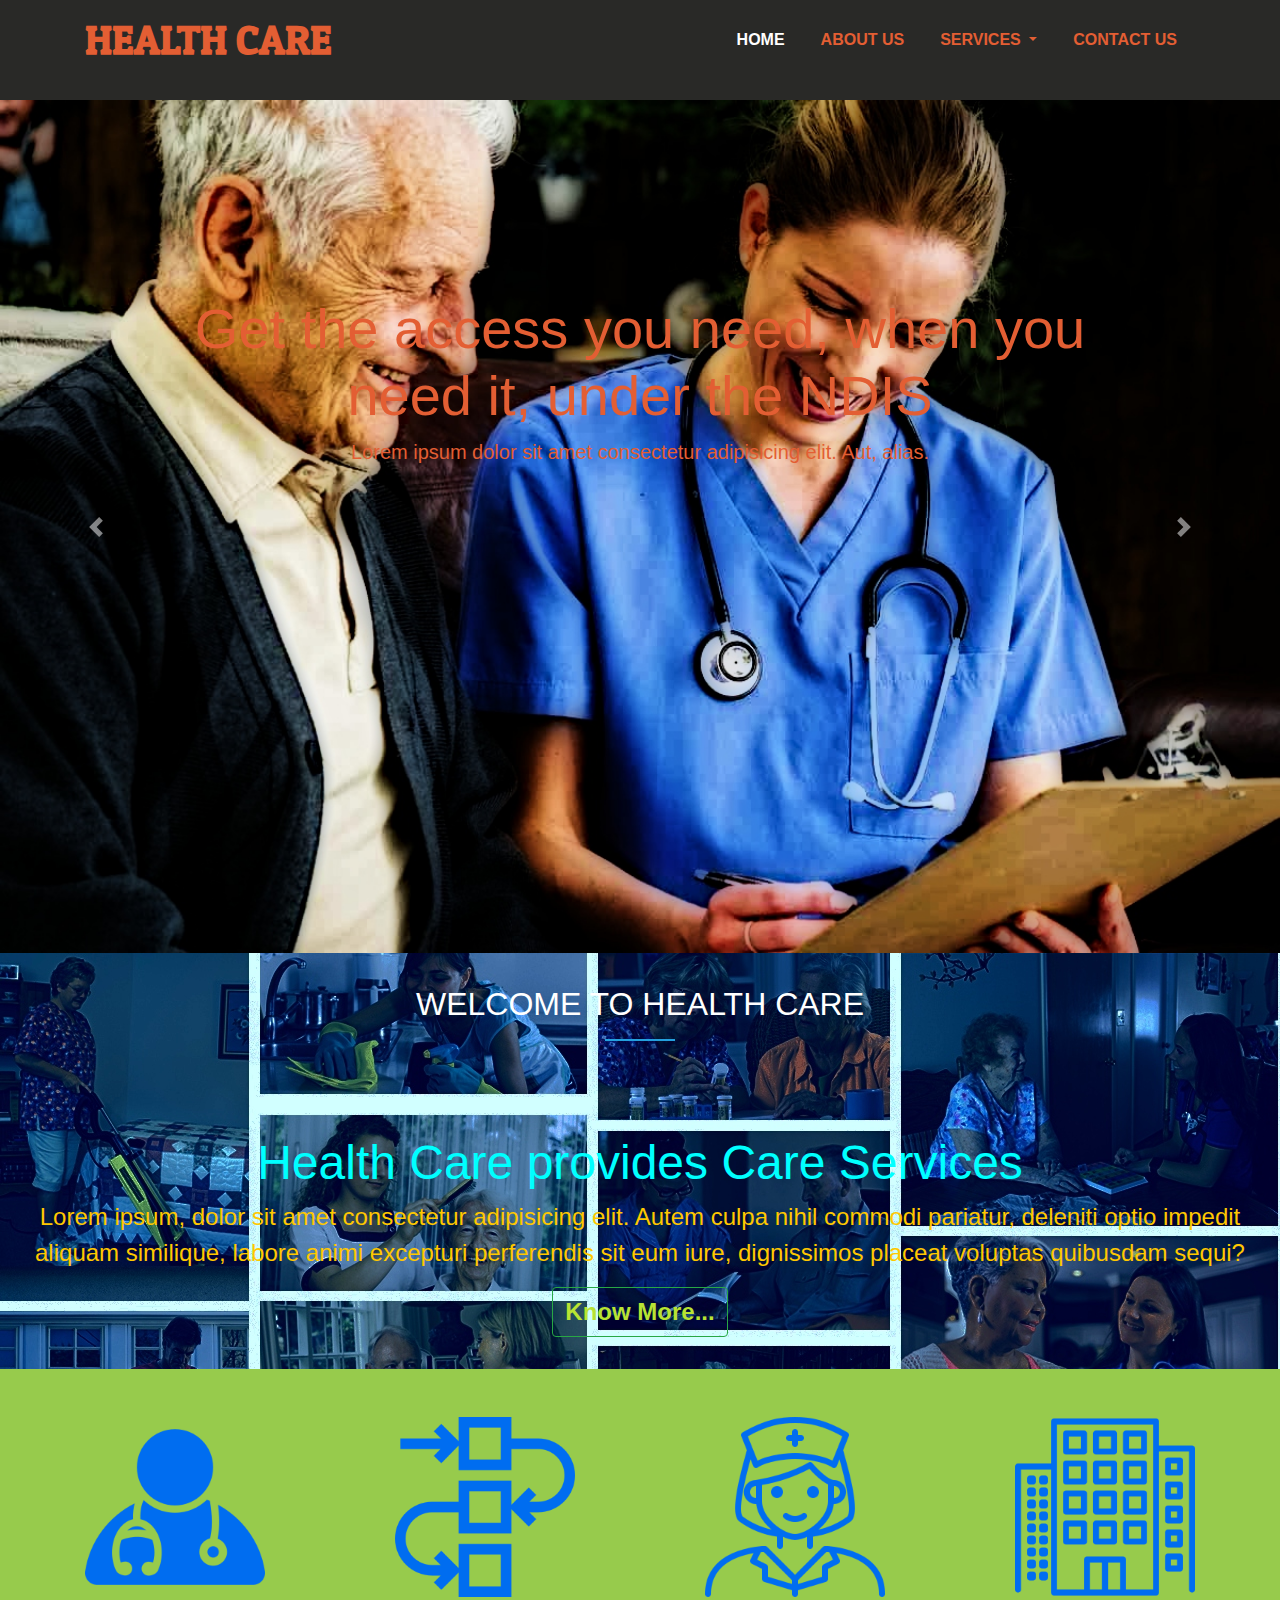
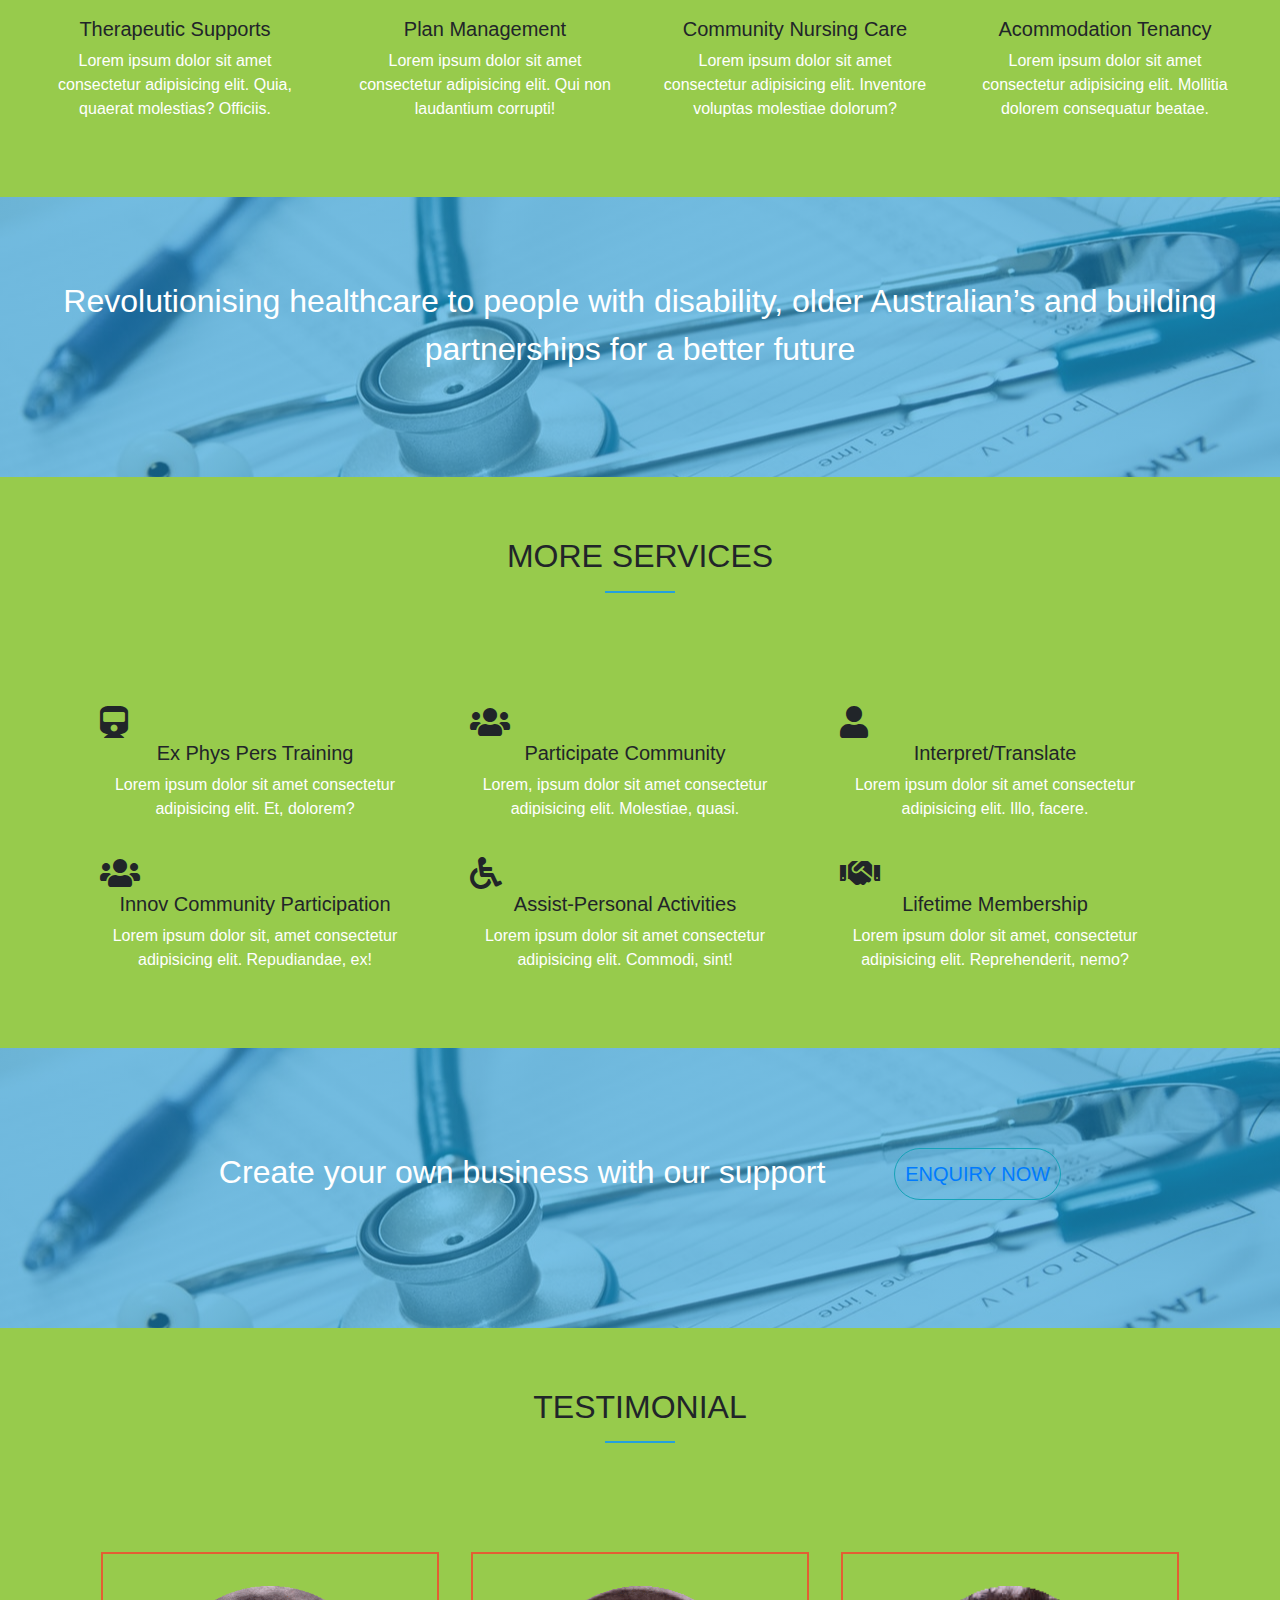
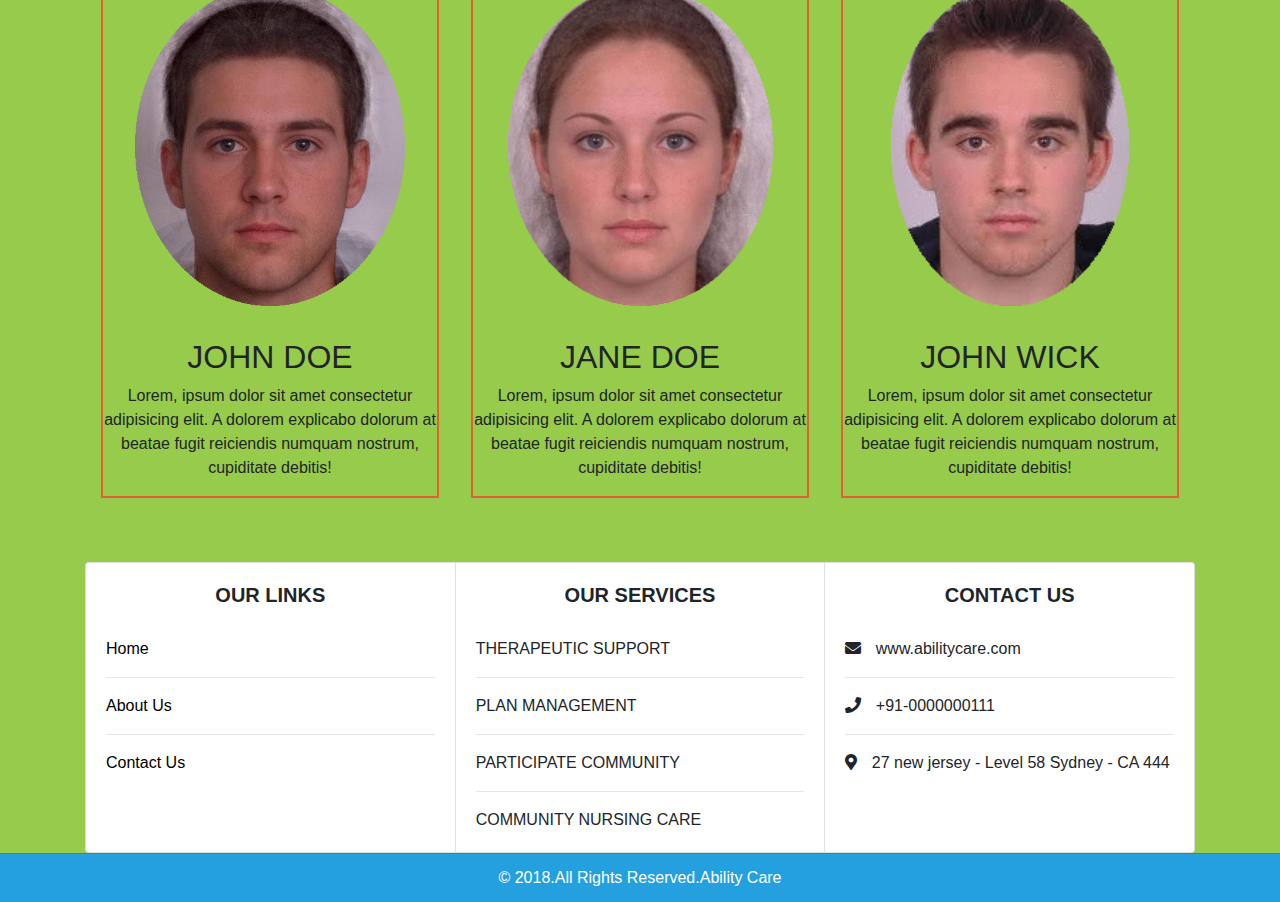
==== index.html @ 8fb24cd8 "Adding all files" ====
<!DOCTYPE html>
<html lang="en">
  <head>
    <meta charset="UTF-8" />
    <meta name="viewport" content="width=device-width, initial-scale=1.0" />
    <meta http-equiv="X-UA-Compatible" content="ie=edge" />
    <title>Health Care</title>

    <!-- -------------BOOTSTRAP CSS----------- -->
    <link
      rel="stylesheet"
      href="https://maxcdn.bootstrapcdn.com/bootstrap/4.0.0/css/bootstrap.min.css"
      integrity="sha384-Gn5384xqQ1aoWXA+058RXPxPg6fy4IWvTNh0E263XmFcJlSAwiGgFAW/dAiS6JXm"
      crossorigin="anonymous"
    />

    <!-- --------FONT AWESOME -------------- -->
    <link rel="stylesheet" href="https://use.fontawesome.com/releases/v5.0.7/css/all.css">

    <!-- -------------CSS-------------------  -->
    <link rel="stylesheet" href="css/style.css" />
  </head>
  <body>
    <!-- ----------------HEADER SECTION-----------------  -->
    <div class="main-header">
      <nav class="navbar navbar-expand-md ">
        <header class="container header">
          <a class="my-brand" href="index.html">HEALTH CARE</a>
          <button
            class="navbar-toggler"
            type="button"
            data-toggle="collapse"
            data-target="#navbarSupportedContent"
            aria-controls="navbarSupportedContent"
            aria-expanded="false"
            aria-label="Toggle navigation"
          >
            <span class="navbar-toggler-icon"></span>
          </button>

          <div class="collapse navbar-collapse" id="navbarSupportedContent">
            <ul class="navbar-nav ml-auto">
              <li class="nav-item active">
                <a class="nav-link my-link my-active" href="index.html" 
                  >HOME <span class="sr-only">(current)</span></a
                >
              </li>
              <li class="nav-item">
                <a class="nav-link my-link" href="about.html">ABOUT US</a>
              </li>
              <li class="nav-item dropdown">
                <a
                  class="nav-link dropdown-toggle my-link"
                  href="#"
                  id="navbarDropdown"
                  role="button"
                  data-toggle="dropdown"
                  aria-haspopup="true"
                  aria-expanded="false"
                >
                  SERVICES
                </a>
                <div class="dropdown-menu my-item" aria-labelledby="navbarDropdown">
                  <a class="dropdown-item" href="#third-section">THERAPEUTIC SUPPORT</a>
                  <a class="dropdown-item" href="#third-section">PLAN MANAGEMENT</a>
                  <a class="dropdown-item" href="#third-section">PARTICIPATE COMMUNITY</a>
                  <a class="dropdown-item" href="#third-section">COMMUNITY NURSING CARE</a>
                </div>
              </li>
              <li class="nav-item">
                <a class="nav-link my-link" href="contact.html">CONTACT US</a>
              </li>
            </ul>
          </div>
        </header>
      </nav>
    </div>

    <!-- <section class="first-section">
      <div class="background-image">
        <div class="content">
          <p>Get the access you need, when you need it, under the NDIS</p>
          <p class="small">
            We are custom tattoo & art studio located at the iron bird lofts in
            the Cultural art districts Downtown
          </p>
        </div>
      </div>
    </section> -->

    <div id="carouselExampleControls" class="carousel slide" data-ride="carousel">
            <div class="carousel-inner">
              <div class="carousel-item active">
                <img class="d-block w-100" src="edited/background1.jpg" alt="First slide">
                <div class="carousel-caption d-none d-md-block">
                    <h5>Get the access you need, when you need it, under the NDIS</h5>
                    <p>Lorem ipsum dolor sit amet consectetur adipisicing elit. Aut, alias.</p>
                </div>
              </div>
              <div class="carousel-item">
                <img class="d-block w-100" src="images/background2.jpg" alt="Second slide">
                <div class="carousel-caption d-none d-md-block">
                    <h5>Get the access you need, when you need it, under the NDIS</h5>
                    <p>Lorem ipsum dolor sit amet consectetur adipisicing elit. Et, accusantium!</p>
                </div>
              </div>
            </div>
            <a class="carousel-control-prev" href="#carouselExampleControls" role="button" data-slide="prev">
              <span class="carousel-control-prev-icon" aria-hidden="true"></span>
              <span class="sr-only">Previous</span>
            </a>
            <a class="carousel-control-next" href="#carouselExampleControls" role="button" data-slide="next">
              <span class="carousel-control-next-icon" aria-hidden="true"></span>
              <span class="sr-only">Next</span>
            </a>
          </div>

          <section class="introduction">
                <div>
                  <h2>WELCOME TO HEALTH CARE</h2>
                  <div class="underline"></div>

                <div class="introduction-content"> 
                    <h5>Health Care provides Care Services</h5>
                    <p>Lorem ipsum, dolor sit amet consectetur adipisicing elit. Autem culpa nihil commodi pariatur, deleniti optio impedit aliquam similique, labore animi excepturi perferendis sit eum iure, dignissimos placeat voluptas quibusdam sequi?</p>
                    <button class="btn btn-outline-success"> <a href="about.html" style="text-decoration: none; color:#b8e333; font-size: 1.5rem; font-weight: bold;">Know More...</a> </button>
                </div>
                </div>
                
          </section>

    <section class="second-section row">
      <div class="second-section-content col-lg-3">
        <img src="images/pic1.png" alt="pic1" />
        <div class="content">
          <h5>Therapeutic Supports</h5>
          <p>
            Lorem ipsum dolor sit amet consectetur adipisicing elit. Quia,
            quaerat molestias? Officiis.
          </p>
        </div>
      </div>
      <div class="second-section-content col-sm-3">
        <img src="images/pic2.png" alt="pic2" />
        <div class="content">
          <h5>Plan Management</h5>
          <p>
            Lorem ipsum dolor sit amet consectetur adipisicing elit. Qui non
            laudantium corrupti!
          </p>
        </div>
      </div>
      <div class="second-section-content col-sm-3">
        <img src="images/pic3.png" alt="pic3" />
        <div class="content">
          <h5>Community Nursing Care</h5>
          <p>
            Lorem ipsum dolor sit amet consectetur adipisicing elit. Inventore
            voluptas molestiae dolorum?
          </p>
        </div>
      </div>
      <div class="second-section-content col-sm-3">
        <img src="images/pic4.png" alt="pic4" />
        <div class="content">
          <h5>Acommodation Tenancy</h5>
          <p>
            Lorem ipsum dolor sit amet consectetur adipisicing elit. Mollitia
            dolorem consequatur beatae.
          </p>
        </div>
      </div>
    </section>

    <div class="mid-section">
      <p>
        Revolutionising healthcare to people with disability, older Australian’s
        and building partnerships for a better future
      </p>
    </div>
    
    <section class="third-section" id="third-section">
        <h2>MORE SERVICES</h2>
        <div class="underline"></div>

        <div class="container row wrapper">
            <div class="third-section-content col-sm-4">
            
                <i class="fa fa-train fa-2x"></i>
                
                <div>
                    <h5>Ex Phys Pers Training</h5>
                    <p>Lorem ipsum dolor sit amet consectetur adipisicing elit. Et, dolorem?</p>
                </div>
                
            </div>

            <div class="third-section-content col-sm-4">
            
                <i class="fa fa-users fa-2x"></i>
                
                <div>
                    <h5>Participate Community</h5>
                    <p>Lorem, ipsum dolor sit amet consectetur adipisicing elit. Molestiae, quasi.</p>
                </div>
                
            </div>
            <div class="third-section-content col-sm-4">
            
                <i class="fa fa-user fa-2x"></i>
                
                <div>
                    <h5>Interpret/Translate</h5>
                    <p>Lorem ipsum dolor sit amet consectetur adipisicing elit. Illo, facere.</p>
                </div>
                
            </div>
            <div class="third-section-content col-sm-4">
            
                <i class="fa fa-users fa-2x"></i>
                
                <div>
                    <h5>Innov Community Participation</h5>
                    <p>Lorem ipsum dolor sit, amet consectetur adipisicing elit. Repudiandae, ex!</p>
                </div>
                
            </div>
            <div class="third-section-content col-sm-4">
            
                <i class="fa fa-wheelchair fa-2x"></i>
                
                <div>
                    <h5>Assist-Personal Activities</h5>
                    <p>Lorem ipsum dolor sit amet consectetur adipisicing elit. Commodi, sint!</p>
                </div>
                
            </div>
            <div class="third-section-content col-sm-4">
            
                <i class="fa fa-handshake fa-2x"></i>
                
                <div>
                    <h5>Lifetime Membership</h5>
                    <p>Lorem ipsum dolor sit amet, consectetur adipisicing elit. Reprehenderit, nemo?</p>
                </div>
                
            </div>
        </div>

    </section>

    <div class="mid-section">
        <div>
                <span>Create your own business with our support</span>
                <button class="btn btn-outline-info">  <a href="#sixth-section">ENQUIRY NOW</a> </button>
        </div>
        
    </div>

    <!-- <section class="fourth-section">
            <h2>HAPPY CLIENTS</h2>
            <div class="underline"></div>

            

            <div id="carouselExampleIndicators" class="carousel slide" data-ride="carousel">
                    <ol class="carousel-indicators">
                      <li data-target="#carouselExampleIndicators" data-slide-to="0" class="active"></li>
                      <li data-target="#carouselExampleIndicators" data-slide-to="1"></li>
                    </ol>
                    <div class="carousel-inner">
                      <div class="carousel-item active">
                        <img class="w-40" src="images/slide1.jpg" alt="First slide">
                        <div class="carousel-caption d-none d-md-block">
                            <h5>JOHN DOE</h5>
                            <p>Lorem, ipsum dolor sit amet consectetur adipisicing elit. Magni, non?</p>
                        </div>
                      </div>
                      <div class="carousel-item">
                        <img class="d-block w-100" src="images/slide2.jpeg" alt="Second slide">
                        <div class="carousel-caption d-none d-md-block">
                            <h5>JOHN WICK</h5>
                            <p>Lorem ipsum dolor sit amet consectetur adipisicing elit. Laboriosam, voluptates.</p>
                        </div>
                      </div>
                    </div>
                    <a class="carousel-control-prev" href="#carouselExampleIndicators" role="button" data-slide="prev">
                      <span class="carousel-control-prev-icon" aria-hidden="true"></span>
                      <span class="sr-only">Previous</span>
                    </a>
                    <a class="carousel-control-next" href="#carouselExampleIndicators" role="button" data-slide="next">
                      <span class="carousel-control-next-icon" aria-hidden="true"></span>
                      <span class="sr-only">Next</span>
                    </a>
                </div>
    </section> -->

    <section class="fifth-section">
    
        <h2>TESTIMONIAL</h2>
        <div class="underline"></div>

        <div class="container fifth-section-content">
          <div class="frame">
              <div class="face-image-section1">

              </div>
              <h2>JOHN DOE</h2>
              <p>Lorem, ipsum dolor sit amet consectetur adipisicing elit. A dolorem explicabo dolorum at beatae fugit reiciendis numquam nostrum, cupiditate debitis!</p>
          </div>
          <div class="frame">
              <div class="face-image-section2">

              </div>
              <h2>JANE DOE</h2>
              <p>Lorem, ipsum dolor sit amet consectetur adipisicing elit. A dolorem explicabo dolorum at beatae fugit reiciendis numquam nostrum, cupiditate debitis!</p>
          
          </div>
          <div class="frame">
              <div class="face-image-section3">

              </div>
              <h2>JOHN WICK</h2>
              <p>Lorem, ipsum dolor sit amet consectetur adipisicing elit. A dolorem explicabo dolorum at beatae fugit reiciendis numquam nostrum, cupiditate debitis!</p>
          
          </div>
        </div>

       
        

    </section>

    <section class="sixth-section container" id="sixth-section">

            <div class="card-group">
                    <div class="card ">
                      <div class="card-body">
                        <h5 class="card-title">OUR LINKS</h5>
                        <p><a class="card-text" href="index.html" style="text-decoration:none; color: black">Home</a><hr></p>
                        <p><a class="card-text" href="about.html" style="text-decoration:none; color: black">About Us</a><hr></p>
                        <p><a class="card-text" href="contact.html" style="text-decoration:none; color: black">Contact Us</a></p>
                     </div>
                      
                    </div>
                    <div class="card">
                      <div class="card-body">
                        <h5 class="card-title">OUR SERVICES</h5>
                        <p class="card-text">THERAPEUTIC SUPPORT <hr></p>
                        <p class="card-text">PLAN MANAGEMENT <hr></p>
                        <p class="card-text">PARTICIPATE COMMUNITY <hr></p>
                        <p class="card-text">COMMUNITY NURSING CARE</p>
                      </div>
                      
                    </div>
                    <div class="card">
                      <div class="card-body">
                        <h5 class="card-title">CONTACT US</h5>
                        <p class="card-text"><i class="fas fa-envelope"></i> www.abilitycare.com <hr></p>
                        <p class="card-text"><i class="fas fa-phone"></i> +91-0000000111 <hr></p>
                        <p class="card-text"><i class="fas fa-map-marker-alt"></i> 27 new jersey - Level 58 
                            Sydney - CA 444</p>
                      </div>
                      
                    </div>
                  </div>

    </section>

    <div class="card-footer" style="background-color: #24a0de; color:#fff;">
            &copy; 2018.All Rights Reserved.Ability Care
    </div>

    <script
      src="https://code.jquery.com/jquery-3.2.1.slim.min.js"
      integrity="sha384-KJ3o2DKtIkvYIK3UENzmM7KCkRr/rE9/Qpg6aAZGJwFDMVNA/GpGFF93hXpG5KkN"
      crossorigin="anonymous"
    ></script>
    <script
      src="https://cdnjs.cloudflare.com/ajax/libs/popper.js/1.12.9/umd/popper.min.js"
      integrity="sha384-ApNbgh9B+Y1QKtv3Rn7W3mgPxhU9K/ScQsAP7hUibX39j7fakFPskvXusvfa0b4Q"
      crossorigin="anonymous"
    ></script>
    <script
      src="https://maxcdn.bootstrapcdn.com/bootstrap/4.0.0/js/bootstrap.min.js"
      integrity="sha384-JZR6Spejh4U02d8jOt6vLEHfe/JQGiRRSQQxSfFWpi1MquVdAyjUar5+76PVCmYl"
      crossorigin="anonymous"
    ></script>
  </body>
</html>
---- css/style.css ----
@import url("https://fonts.googleapis.com/css?family=Righteous");
@import url("https://fonts.googleapis.com/css?family=Patua+One");

body {
  margin: 0;
  padding: 0;
  box-sizing: border-box;
  background: #97cb4c;
}

.main-header {
  margin: 0;
  height: 100px;
  padding: 10px auto;
  background-color: #292927;
}

.my-brand {
  font-family: "Patua One", cursive;
  color: #e35e33;
  text-transform: uppercase;
  font-weight: bold;
  font-size: 2.5rem;
}

.navbar {
  padding: 10px auto;
  text-align: center;
  width: 100%;
  height: 80%;
}

.nav-item {
  color: #e35e33;
  padding: 10px;
  font-weight: bold;
}

.my-link {
  color: #e35e33;
}

.my-active {
  color: #fff;
}

.nav-item a:hover {
  color: #fff;
}

.my-brand:hover {
  color: #8f8f76;
  text-decoration: none;
}

.header {
  width: 100%;
  height: 20%;
}

.header .navbar-brand {
  text-transform: uppercase;
  font-weight: bold;
}

.dropdown-item {
  padding: 10px;
}

.my-item a:hover {
  color: #e35e33;
}

.first-section {
  width: 100%;
  height: 80vh;
}

.carousel-inner > .carousel-item > img {
  width: 100%;
  /* height: 80vh; */
  /* margin-bottom: 50px; */
}

.carousel-caption {
  padding-bottom: 450px;
  color: #e35e33;
}

.carousel-caption h5 {
  font-size: 3.5rem;
}

.carousel-caption p {
  font-size: 20px;
}

.first-section .background-image {
  background: url(../images/bg.jpeg) no-repeat center center;
  background-size: cover;
  width: 100%;
  height: 60vh;
}

.first-section .background-image .content {
  text-align: center;
  height: 200px;
  padding: 10%;
}

.first-section .background-image p {
  font-family: "Righteous", cursive;
  color: #24a0de;
  font-size: 40px;
}

.first-section .background-image .small {
  font-family: Arial, Helvetica, sans-serif;
  font-size: 19px;
}

.second-section {
  margin: 0 20px;
}

.second-section p {
  color: #fff;
}

.second-section-content {
  width: 100px;
  text-align: center;
}

.second-section-content img {
  height: 200px;
  padding-bottom: 20px;
}

.mid-section {
  background-image: linear-gradient(
      to right,
      rgba(31, 153, 214, 0.6),
      rgba(31, 153, 214, 0.6)
    ),
    url(../images/medical-appointment-doctor-healthcare-40568.jpeg);
  background-size: cover;
  background-position: center, center;
  background-repeat: no-repeat;
  /* background: #1f99d6
    url(../images/medical-appointment-doctor-healthcare-40568.jpeg) no-repeat
    center center;
  margin: 90px 0; */
  /* z-index: -1; */
  /* background-color: ; */

  margin: 60px 0px;
  height: 280px;
  text-align: center;
}

.mid-section p {
  font-family: Arial, Helvetica, sans-serif;
  font-size: 2rem;
  padding: 80px 20px;
  color: #fff;
}

.introduction {
  margin-top: 0;
  margin-bottom: 3rem;
  padding: 2rem;
  background-image: url("../edited/collage.jpg");
}

.introduction h2 {
  text-align: center;
  color: #fff;
}

.introduction h5 {
  color: #00ffff;
  font-size: 3rem;
}
.introduction p {
  color: #ffc800;
  font-size: 1.5rem;
}

.introduction .underline {
  margin: 15px auto;
  width: 70px;
  height: 80px;
  border-top: 2px solid #24a0de;
}

.introduction-content {
  width: 100%;
  text-align: center;
}

.third-section h2 {
  text-align: center;
}

.third-section .underline {
  margin: 15px auto;
  width: 70px;
  height: 80px;
  border-top: 2px solid #24a0de;
}

.third-section-content {
  display: inline-block;
}

.third-section .wrapper {
  margin: 0px auto;
  margin-bottom: 30px;
}

.third-section-content div {
  margin-right: 30px;
  margin-top: 0px;
}

.third-section-content i {
  margin-top: 20px;
}

.third-section-content h5,
.third-section-content p {
  text-align: center;
}

.third-section-content p {
  color: #fff;
}

.mid-section div {
  font-family: Arial, Helvetica, sans-serif;
  font-size: 2rem;
  margin-top: 50px;
  padding: 100px 0px;
  color: #fff;
}

.mid-section div span {
  margin-left: 0px;
}

.mid-section div button {
  color: black;
  font-size: 20px;
  padding: 10px;
  border-radius: 100px;
  margin-left: 60px;
}

.fourth-section h2 {
  text-align: center;
}

.fourth-section .underline {
  margin: 15px auto;
  width: 70px;
  height: 80px;
  border-top: 2px solid #24a0de;
}

/* .carousel-inner > .carousel-item > img {
  text-align: center;
  border-radius: 60%;
  padding: 0px 45%;
  height: 30vh;
  margin-bottom: 20px;
} */

.fifth-section h2 {
  text-align: center;
}

.fifth-section .underline {
  margin: 15px auto;
  width: 70px;
  height: 80px;
  border-top: 2px solid #24a0de;
}

.fifth-section-content {
  display: flex;
  margin-bottom: 3rem;
  text-align: center;
}

.fifth-section-content .frame {
  border: 2px solid #e35e33;
  margin: 1rem;
  padding-top: 2rem;
}

.face-image-section1 {
  background-image: url(../images/face1.gif);
  background-repeat: no-repeat;
  background-position: center center;
  background-size: contain;
  height: 20rem;
  margin-bottom: 2rem;
}

.face-image-section2 {
  background-image: url(../images/face2.gif);
  background-repeat: no-repeat;
  background-position: center center;
  background-size: contain;
  height: 20rem;
  margin-bottom: 2rem;
}

.face-image-section3 {
  background-image: url(../images/face3.gif);
  background-repeat: no-repeat;
  background-position: center center;
  background-size: contain;
  height: 20rem;
  margin-bottom: 2rem;
}

.sixth-section {
  margin-top: 20px;
}

.card-title {
  text-align: center;
  font-weight: bold;
  margin-bottom: 30px;
}

.card-text i {
  margin-right: 10px;
}

.card-footer {
  text-align: center;
}

.about-first-section {
  background-color: #24a0de;
  color: #fff;
  height: 7rem;
}

.about-first-section h2 {
  font-family: Arial, Helvetica, sans-serif;
  font-size: 25px;
  padding-top: 2rem;
}

.about-second-section {
  margin: 3rem 3rem;
  display: flex;
  margin-bottom: 20rem;
}

.about-second-section .about-content {
  height: 90px;
  width: 70%;
}

.about-second-section .about-image {
  padding-top: 2rem;
  padding-left: 1rem;
  height: 90px;
  width: 30%;
}

.contact-first-section {
  background-color: #24a0de;
  color: #fff;
  height: 7rem;
}

.contact-first-section h2 {
  font-family: Arial, Helvetica, sans-serif;
  font-size: 25px;
  padding-top: 2rem;
}

.contact-second-section {
  margin: 3rem;
  display: flex;
}

.contact-box {
  width: 50%;
}

.contact-box div {
  margin-bottom: 4rem;
}

.contact-box div span {
  padding-left: 2rem;
  font-family: Arial, Helvetica, sans-serif;
  font-weight: 500;
  font-size: 1rem;
  color: #fff;
}

.message-box {
  width: 70%;
  padding-left: 5rem;
}

.message-box h2 {
  font-family: Arial, Helvetica, sans-serif;
  color: #fff;
}
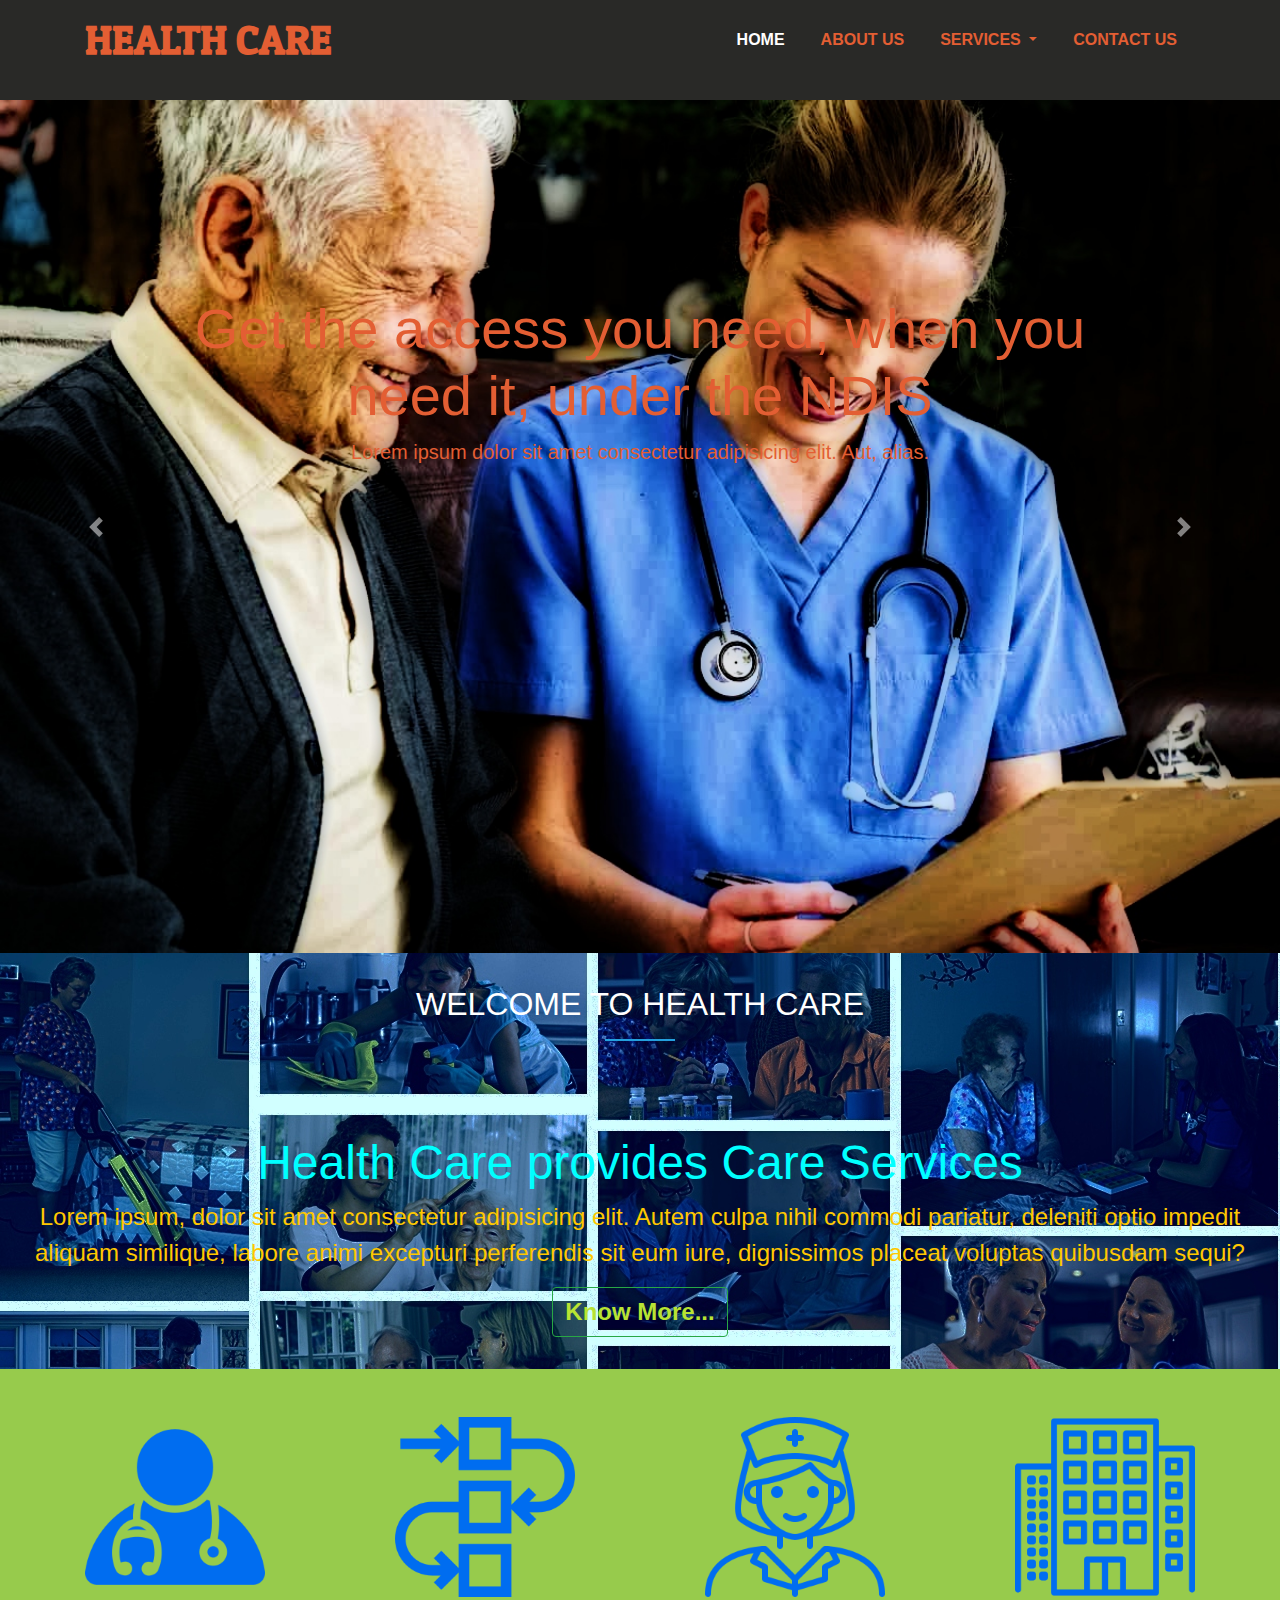
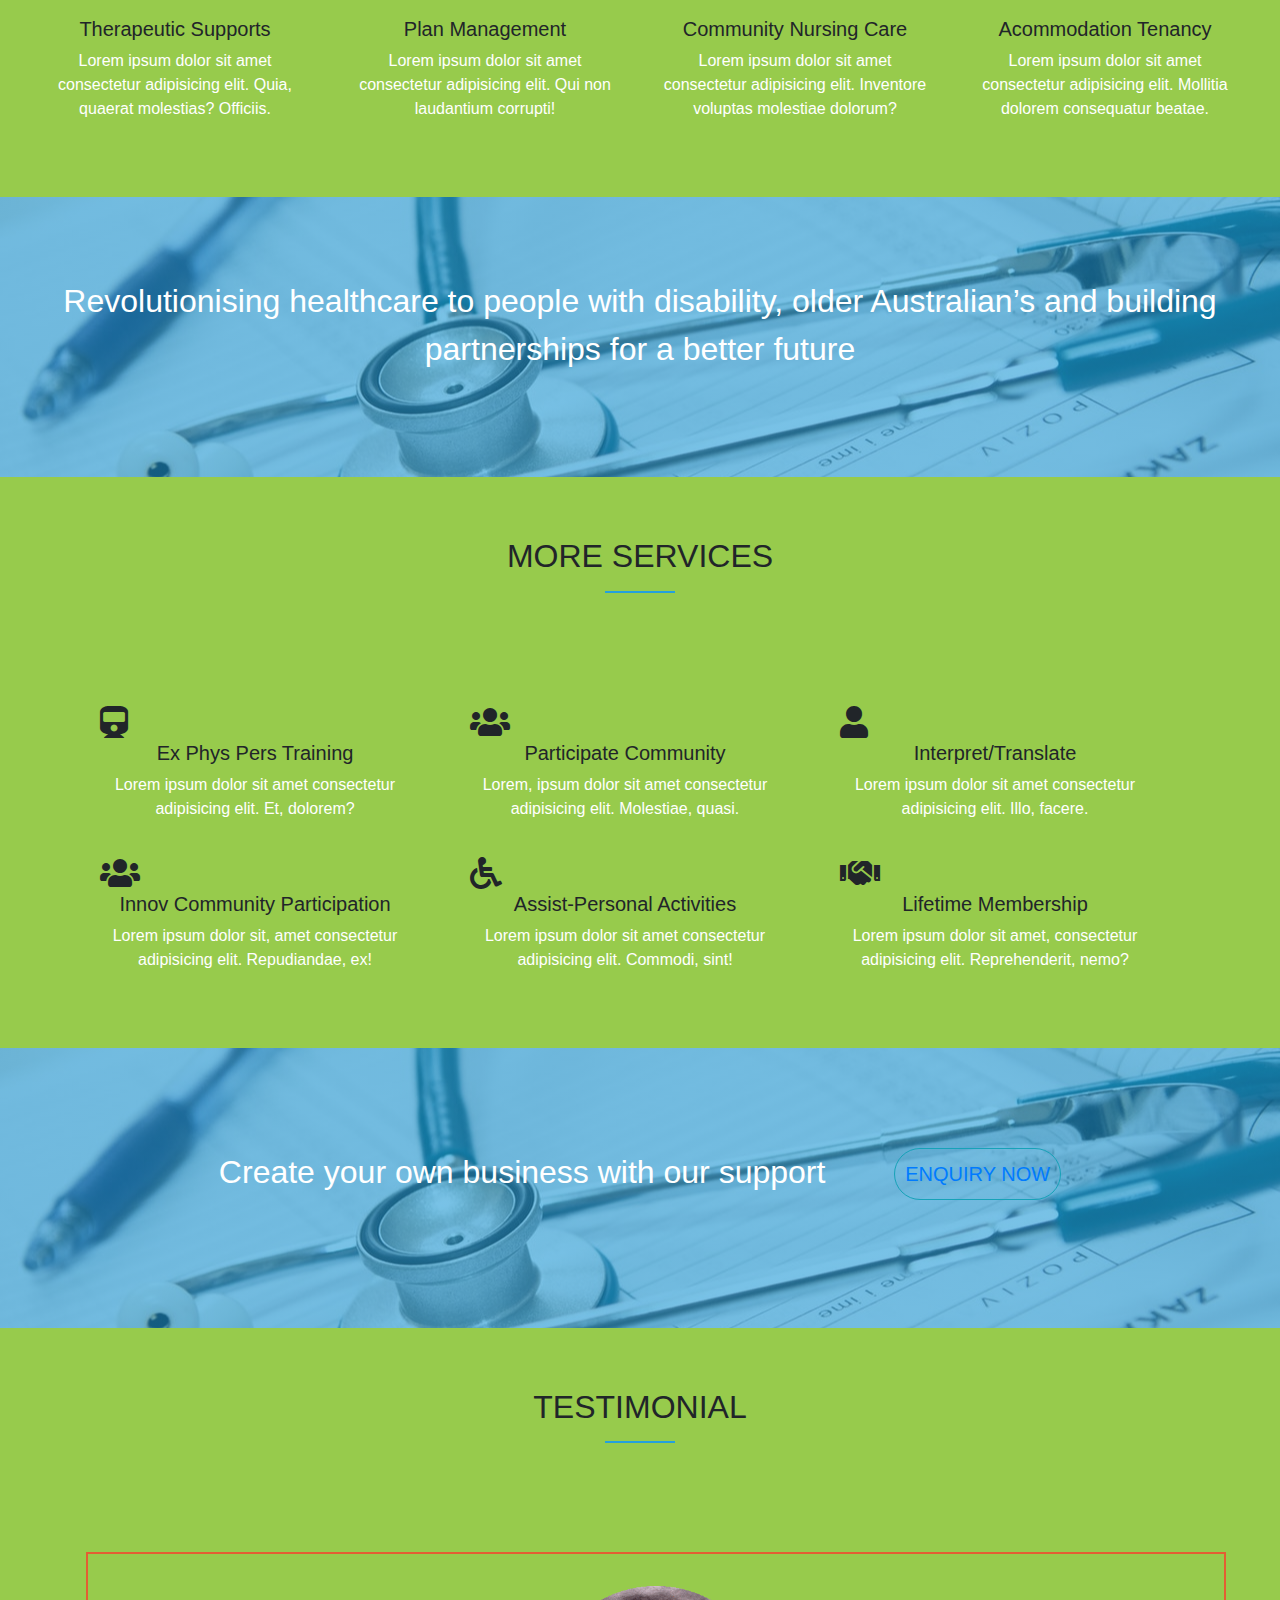
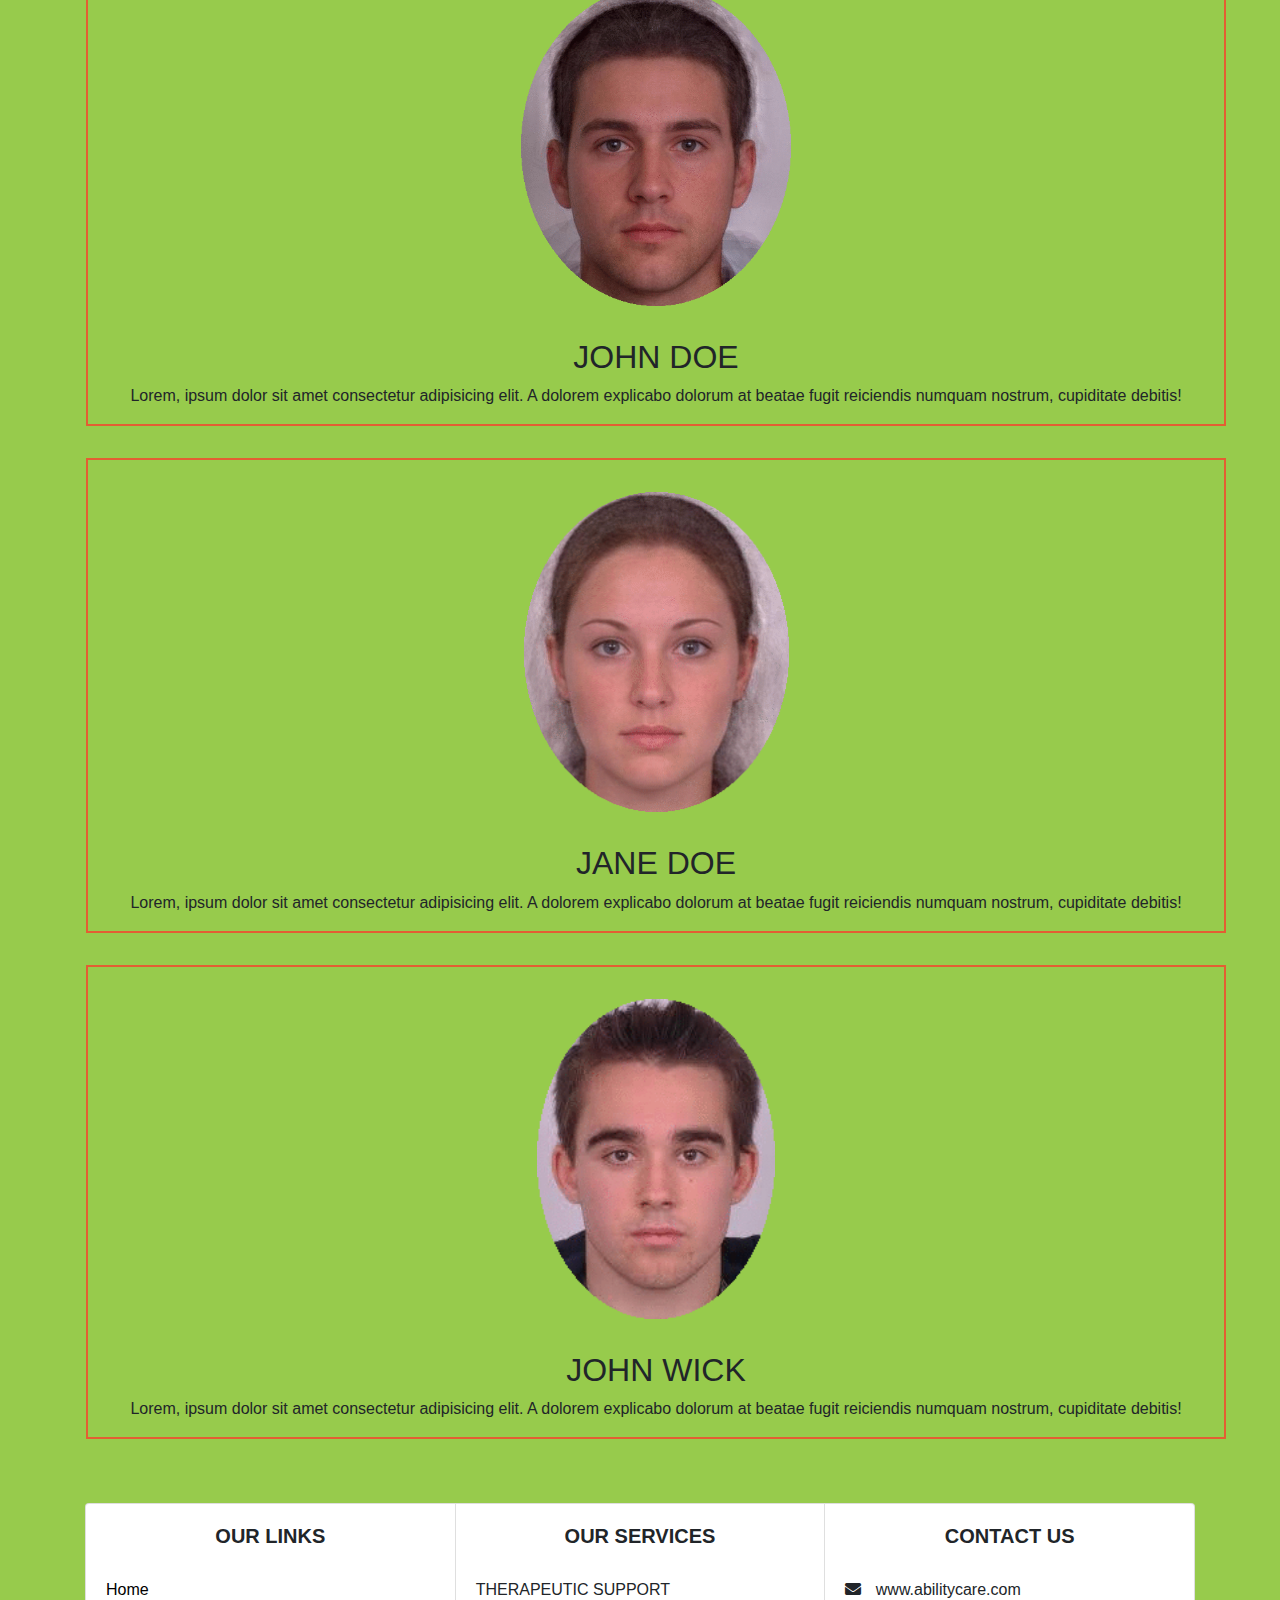
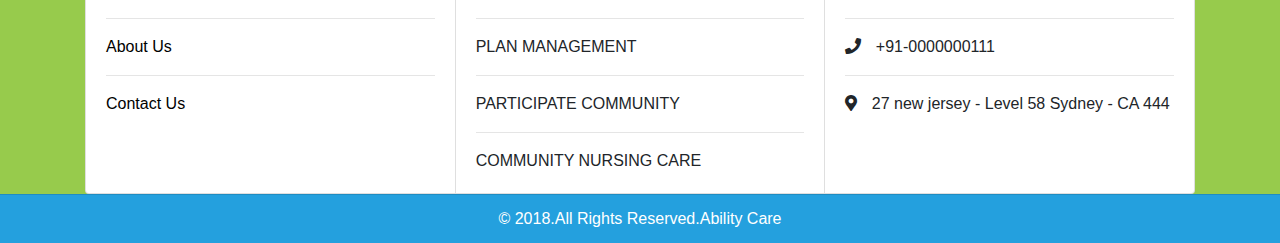
==== commit 6bec20d7: "changing some alignment for mobile optimization" ====
--- a/index.html
+++ b/index.html
@@ -19,11 +19,52 @@
 
     <!-- -------------CSS-------------------  -->
     <link rel="stylesheet" href="css/style.css" />
+
+    <style type="text/css">
+      /* Extra small devices (phones, 600px and down) */
+      @media only screen and (max-width: 400px) {
+        .navbar {
+          z-index: 200;
+        }
+        .second-section-content img {
+          height: 150px;
+          padding-bottom: 20px;
+        }
+
+        .mid-section{
+          height: 220px;
+        }
+
+        .mid-section p {
+          font-size: 1rem;
+        }
+
+        .mid-section div {
+          font-size: 18px;
+          margin-top: 10px;
+          padding: 20px;
+        }
+
+        .mid-section div span {
+          font-size: 1.4rem;
+          color: #fff;
+          font-weight: bold
+        }
+        .mid-section div button {
+          display: block;
+          margin: 2px 100px;
+          background: #24a0de;
+          font-weight: bold;
+          
+        }
+
+      }
+    </style>
   </head>
   <body>
     <!-- ----------------HEADER SECTION-----------------  -->
     <div class="main-header">
-      <nav class="navbar navbar-expand-md ">
+      <nav class="navbar navbar-expand-md test">
         <header class="container header">
           <a class="my-brand" href="index.html">HEALTH CARE</a>
           <button
@@ -130,7 +171,7 @@
           </section>
 
     <section class="second-section row">
-      <div class="second-section-content col-lg-3">
+      <div class="second-section-content col-lg-3 col-12">
         <img src="images/pic1.png" alt="pic1" />
         <div class="content">
           <h5>Therapeutic Supports</h5>
@@ -140,7 +181,7 @@
           </p>
         </div>
       </div>
-      <div class="second-section-content col-sm-3">
+      <div class="second-section-content col-lg-3 col-12">
         <img src="images/pic2.png" alt="pic2" />
         <div class="content">
           <h5>Plan Management</h5>
@@ -150,7 +191,7 @@
           </p>
         </div>
       </div>
-      <div class="second-section-content col-sm-3">
+      <div class="second-section-content col-lg-3 col-12">
         <img src="images/pic3.png" alt="pic3" />
         <div class="content">
           <h5>Community Nursing Care</h5>
@@ -160,7 +201,7 @@
           </p>
         </div>
       </div>
-      <div class="second-section-content col-sm-3">
+      <div class="second-section-content col-lg-3 col-12">
         <img src="images/pic4.png" alt="pic4" />
         <div class="content">
           <h5>Acommodation Tenancy</h5>
@@ -301,29 +342,32 @@
         <div class="underline"></div>
 
         <div class="container fifth-section-content">
-          <div class="frame">
-              <div class="face-image-section1">
-
+          <div class="row">
+              <div class="frame col-12">
+                  <div class="face-image-section1">
+    
+                  </div>
+                  <h2>JOHN DOE</h2>
+                  <p>Lorem, ipsum dolor sit amet consectetur adipisicing elit. A dolorem explicabo dolorum at beatae fugit reiciendis numquam nostrum, cupiditate debitis!</p>
               </div>
-              <h2>JOHN DOE</h2>
-              <p>Lorem, ipsum dolor sit amet consectetur adipisicing elit. A dolorem explicabo dolorum at beatae fugit reiciendis numquam nostrum, cupiditate debitis!</p>
+              <div class="frame col-12">
+                  <div class="face-image-section2">
+    
+                  </div>
+                  <h2>JANE DOE</h2>
+                  <p>Lorem, ipsum dolor sit amet consectetur adipisicing elit. A dolorem explicabo dolorum at beatae fugit reiciendis numquam nostrum, cupiditate debitis!</p>
+              
+              </div>
+              <div class="frame col-12">
+                  <div class="face-image-section3">
+    
+                  </div>
+                  <h2>JOHN WICK</h2>
+                  <p>Lorem, ipsum dolor sit amet consectetur adipisicing elit. A dolorem explicabo dolorum at beatae fugit reiciendis numquam nostrum, cupiditate debitis!</p>
+              
+              </div>
           </div>
-          <div class="frame">
-              <div class="face-image-section2">
-
-              </div>
-              <h2>JANE DOE</h2>
-              <p>Lorem, ipsum dolor sit amet consectetur adipisicing elit. A dolorem explicabo dolorum at beatae fugit reiciendis numquam nostrum, cupiditate debitis!</p>
           
-          </div>
-          <div class="frame">
-              <div class="face-image-section3">
-
-              </div>
-              <h2>JOHN WICK</h2>
-              <p>Lorem, ipsum dolor sit amet consectetur adipisicing elit. A dolorem explicabo dolorum at beatae fugit reiciendis numquam nostrum, cupiditate debitis!</p>
-          
-          </div>
         </div>
 
        
@@ -386,5 +430,6 @@
       integrity="sha384-JZR6Spejh4U02d8jOt6vLEHfe/JQGiRRSQQxSfFWpi1MquVdAyjUar5+76PVCmYl"
       crossorigin="anonymous"
     ></script>
+    <script src="test.js"></script>
   </body>
 </html>
